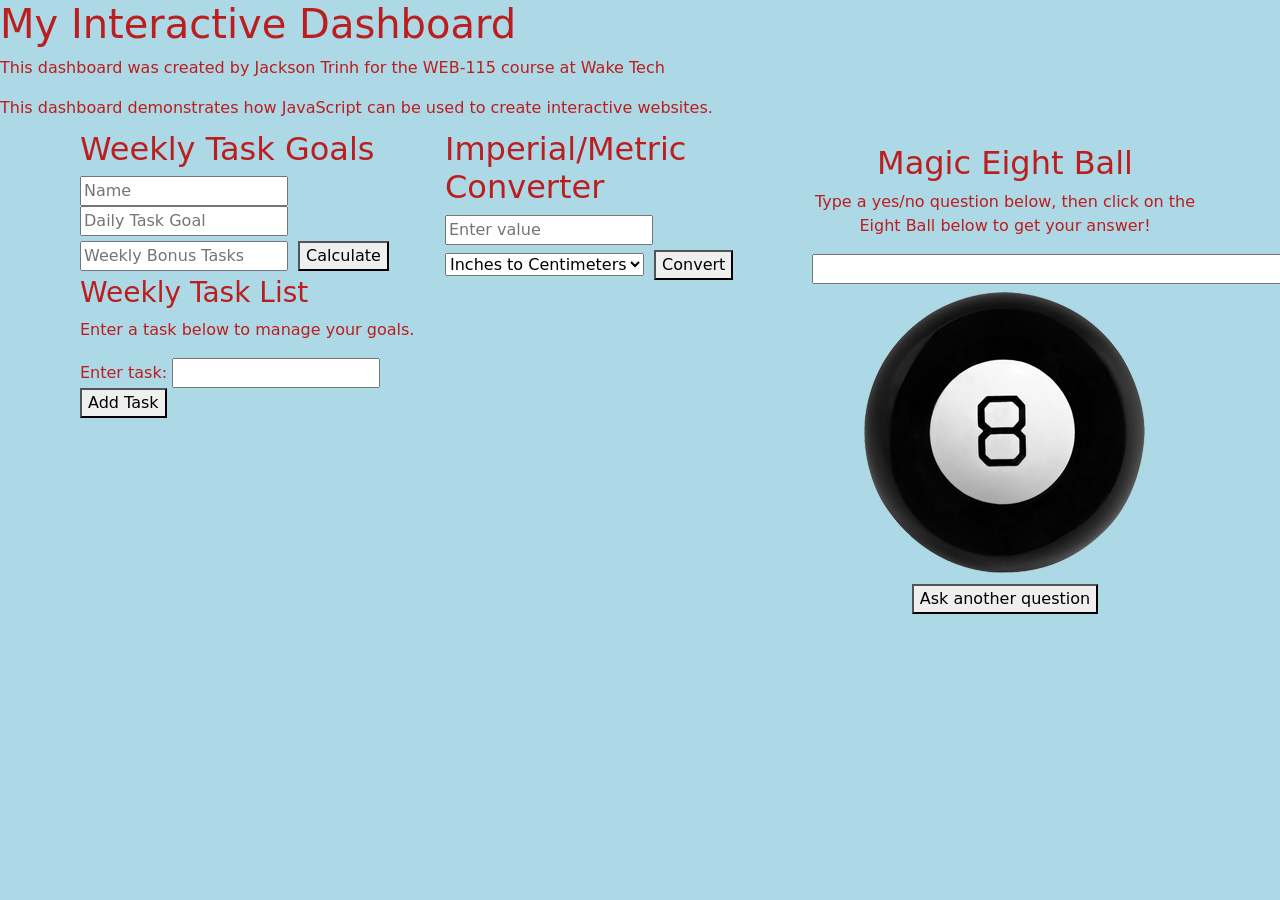
==== index.html @ 98df58db "Merge branch 'development'" ====
<!DOCTYPE html>

<html lang="en">

<head>
    <meta charset="UTF-8">
    <meta name="viewport" content="width=device-width, initial-scale=1.0">

    <title>Interactive Productivity Dashboard</title>

    <!-- Bootstrap -->
    <link href="https://cdn.jsdelivr.net/npm/bootstrap@5.3.8/dist/css/bootstrap.min.css"
        rel="stylesheet"
        integrity="sha384-sRIl4kxILFvY47J16cr9ZwB07vP4J8+LH7qKQnuqkuIAvNWLzeN8tE5YBujZqJLB"
        crossorigin="anonymous">

    <script defer
        src="https://cdn.jsdelivr.net/npm/bootstrap@5.3.8/dist/js/bootstrap.bundle.min.js"
        integrity="sha384-FKyoEForCGlyvwx9Hj09JcYn3nv7wiPVlz7YYwJrWVcXK/BmnVDxM+D2scQbITxI"
        crossorigin="anonymous"></script>

    <link rel="stylesheet" href="css/style.css">
</head>

<body>

    <h1>My Interactive Dashboard</h1>

    <p>This dashboard was created by Jackson Trinh for the WEB-115 course at Wake Tech</p>

    <script>
        document.write("This dashboard demonstrates how JavaScript can be used to create interactive websites.");
    </script>

    <!-- The <noscript> is for web browsers with JavaScript rendering disabled -->
    <noscript>
        Unfortunately, your browser does not support JavaScript.
    </noscript>

    <div class="container">
        <div class="row">

            <div class="col" id="weekly-tasks">

                <h2>Weekly Task Goals</h2>

                <!-- Dashboard Content -->
                <div id="goal-message"></div>

                <form>
                    <input type="text" placeholder="Name" id="userName">
                    <input type="number" placeholder="Daily Task Goal" id="dailyGoal">
                    <input type="number" placeholder="Weekly Bonus Tasks" id="bonusTasks">

                    <button type="button" id="goal-btn">Calculate</button>
                </form>

                <div id="task-list">
                    <h3>Weekly Task List</h3>

                    <p>Enter a task below to manage your goals.</p>

                    <form>
                        <label for="task-name">Enter task:</label>
                        <input type="text" id="task-name">

                        <button type="button" id="add-task">Add Task</button>
                    </form>
                </div>

                <script src="js/task-manager.js"></script>
            </div>

            <div class="col" id="metric-converter">

                <h2>Imperial/Metric Converter</h2>

                <form>
                    <input type="number" id="input-value" placeholder="Enter value">

                    <select id="conversion-type">
                        <option>Inches to Centimeters</option>
                        <option>Feet to Centimeters</option>
                        <option>Yards to Meters</option>
                        <option>Miles to Kilometers</option>
                        <option>Centimeters to Inches</option>
                        <option>Centimeters to Feet</option>
                        <option>Meters to Yards</option>
                        <option>Kilometers to Miles</option>
                    </select>

                    <button type="button" id="convert-btn">Convert</button>
                </form>

                <div id="conversion-result"></div>

                <script src="js/metric-converter.js" defer></script>
            </div>

        <div class="col" id="magic-eight-ball">
            <script src="magic-eight-ball.js" defer></script>﻿
            <link rel="stylesheet" href="css/magic-eight-ball.css">

                <h2 class="heading">Magic Eight Ball</h2>

                <form>
                    <p>Type a yes/no question below, then click on the Eight Ball below to get your answer!</p>

                    <input id="question" name="question" size="80">

                    <div id="magicEightBall">
                        <div id="circle"></div>
                        <img id="ball" src="img/magic-eight-ball.png">
                    </div>

                    <button id="reset" name="reset" type="reset">Ask another question</button>
                </form>

                <br>
            </div>

        </div>
    </div>

</body>

</html>
---- css/style.css ----
body {
    background-color: lightblue;
    color: #bb1e1e;
}
#weekly-tasks {
    padding: 10px;
}

#goal-btn {
    margin: 5px;
}

#metric-converter {

    padding: 10px;

}

#convert-btn {

    margin: 5px;

}

#conversion-result {

    margin-top: 10px;

}
---- css/magic-eight-ball.css ----
#magic-eight-ball {
  max-width: 410px;
  text-align: center;
  margin: auto;
}

#circle {
  font-size: 12pt;
  background-color: white;
  color: black;
  position: absolute;
  margin-left: 70px;
  margin-top: 70px;
  height: 150px;
  width: 150px;
  border-radius: 50%;
  text-wrap: wrap;
  display: none;
}


img:active {
  animation: shake 1s;
  animation-iteration-count: infinite;
}

img:visited {
  animation: none;
}
@keyframes shake {
  0% { transform: translate(1px, 1px) rotate(0deg);  }
  10% { transform: translate(-1px, -2px) rotate(-1deg); }
  20% { transform: translate(-3px, 0px) rotate(1deg); }
  30% { transform: translate(3px, 2px) rotate(0deg); }
  40% { transform: translate(1px, -1px) rotate(1deg); }
  50% { transform: translate(-1px, 2px) rotate(-1deg); }
  60% { transform: translate(-3px, 1px) rotate(0deg); }
  70% { transform: translate(3px, 1px) rotate(-1deg); }
  80% { transform: translate(-1px, -1px) rotate(1deg); }
  90% { transform: translate(1px, 2px) rotate(0deg); }
  100% { transform: translate(1px, -2px) rotate(-1deg); }
}
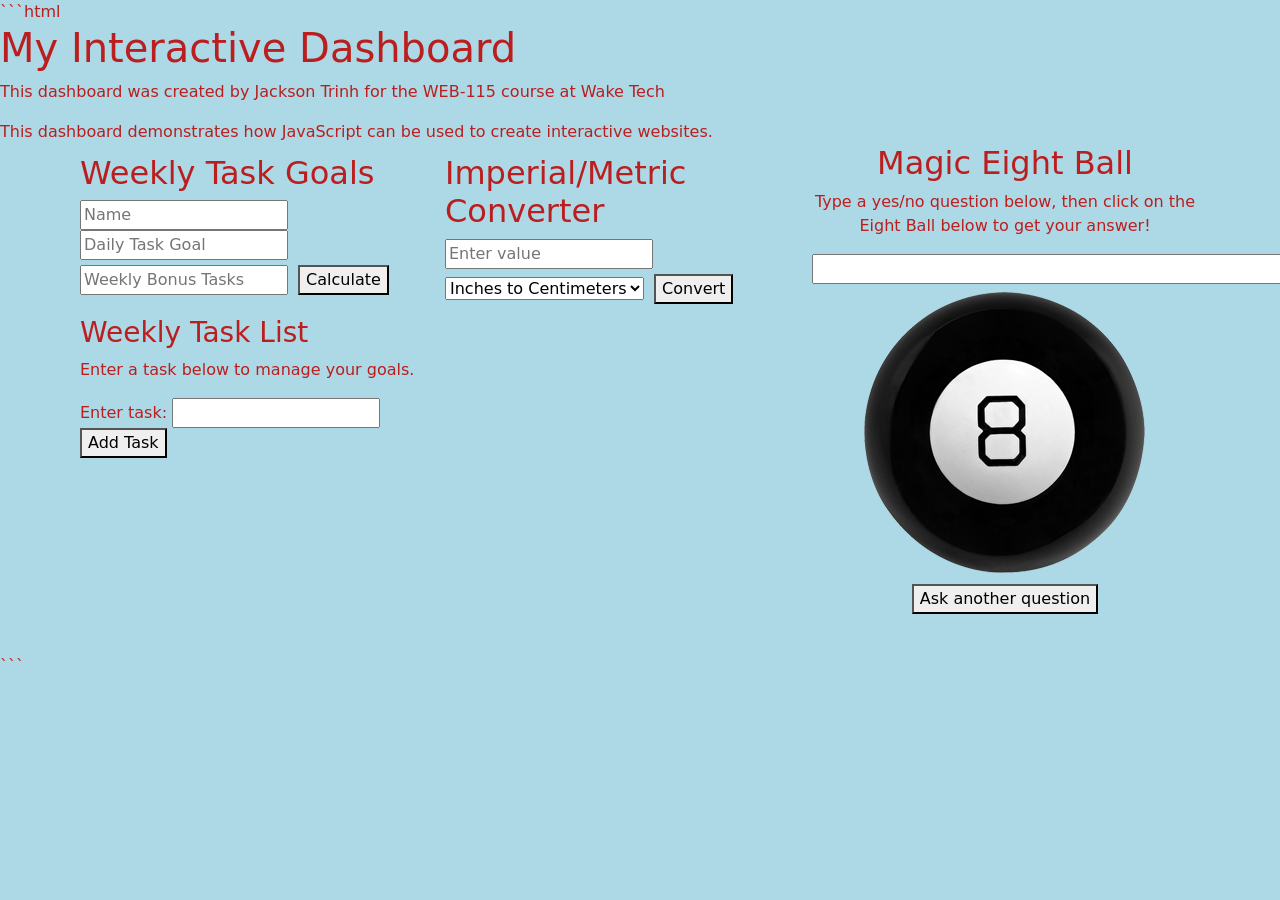
==== commit bc7ff3c6: "fixing error" ====
--- a/index.html
+++ b/index.html
@@ -1,3 +1,4 @@
+```html
 <!DOCTYPE html>
 
 <html lang="en">
@@ -19,7 +20,9 @@
         integrity="sha384-FKyoEForCGlyvwx9Hj09JcYn3nv7wiPVlz7YYwJrWVcXK/BmnVDxM+D2scQbITxI"
         crossorigin="anonymous"></script>
 
+    <!-- CSS -->
     <link rel="stylesheet" href="css/style.css">
+    <link rel="stylesheet" href="css/magic-eight-ball.css">
 </head>
 
 <body>
@@ -40,6 +43,7 @@
     <div class="container">
         <div class="row">
 
+            <!-- Weekly Tasks -->
             <div class="col" id="weekly-tasks">
 
                 <h2>Weekly Task Goals</h2>
@@ -56,26 +60,33 @@
                 </form>
 
                 <div id="task-list">
+
                     <h3>Weekly Task List</h3>
 
                     <p>Enter a task below to manage your goals.</p>
 
                     <form>
                         <label for="task-name">Enter task:</label>
+
                         <input type="text" id="task-name">
 
-                        <button type="button" id="add-task">Add Task</button>
+                        <button type="button" id="add-task">
+                            Add Task
+                        </button>
                     </form>
+
                 </div>
 
-                <script src="js/task-manager.js"></script>
             </div>
 
+
+            <!-- Metric Converter -->
             <div class="col" id="metric-converter">
 
                 <h2>Imperial/Metric Converter</h2>
 
                 <form>
+
                     <input type="number" id="input-value" placeholder="Enter value">
 
                     <select id="conversion-type">
@@ -89,39 +100,60 @@
                         <option>Kilometers to Miles</option>
                     </select>
 
-                    <button type="button" id="convert-btn">Convert</button>
+                    <button type="button" id="convert-btn">
+                        Convert
+                    </button>
+
                 </form>
 
                 <div id="conversion-result"></div>
 
-                <script src="js/metric-converter.js" defer></script>
             </div>
 
-        <div class="col" id="magic-eight-ball">
-            <script src="magic-eight-ball.js" defer></script>﻿
-            <link rel="stylesheet" href="css/magic-eight-ball.css">
+
+            <!-- Magic Eight Ball -->
+            <div class="col" id="magic-eight-ball">
 
                 <h2 class="heading">Magic Eight Ball</h2>
 
                 <form>
-                    <p>Type a yes/no question below, then click on the Eight Ball below to get your answer!</p>
+
+                    <p>
+                        Type a yes/no question below, then click on the Eight Ball below to get your answer!
+                    </p>
 
                     <input id="question" name="question" size="80">
 
                     <div id="magicEightBall">
+
                         <div id="circle"></div>
-                        <img id="ball" src="img/magic-eight-ball.png">
+
+                        <img id="ball"
+                            src="img/magic-eight-ball.png"
+                            alt="Magic Eight Ball">
+
                     </div>
 
-                    <button id="reset" name="reset" type="reset">Ask another question</button>
+                    <button id="reset" name="reset" type="reset">
+                        Ask another question
+                    </button>
+
                 </form>
 
                 <br>
+
             </div>
 
         </div>
     </div>
 
+
+    <!-- JavaScript -->
+    <script src="js/task-manager.js"></script>
+    <script src="js/metric-converter.js"></script>
+    <script src="js/magic-eight-ball.js"></script>
+
 </body>
 
-</html>+</html>
+```
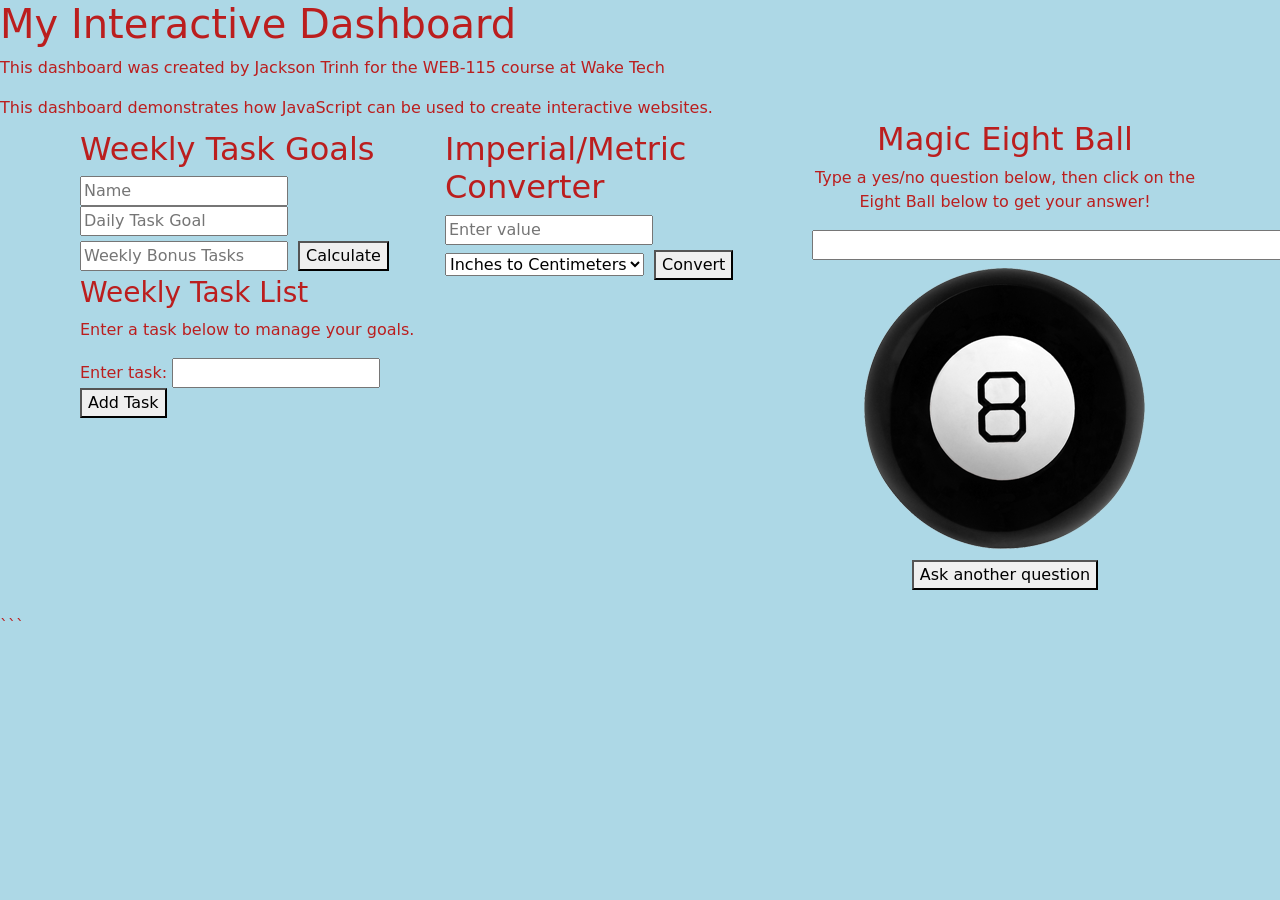
==== commit 9ecf134f: "error" ====
--- a/index.html
+++ b/index.html
@@ -1,4 +1,4 @@
-```html
+
 <!DOCTYPE html>
 
 <html lang="en">
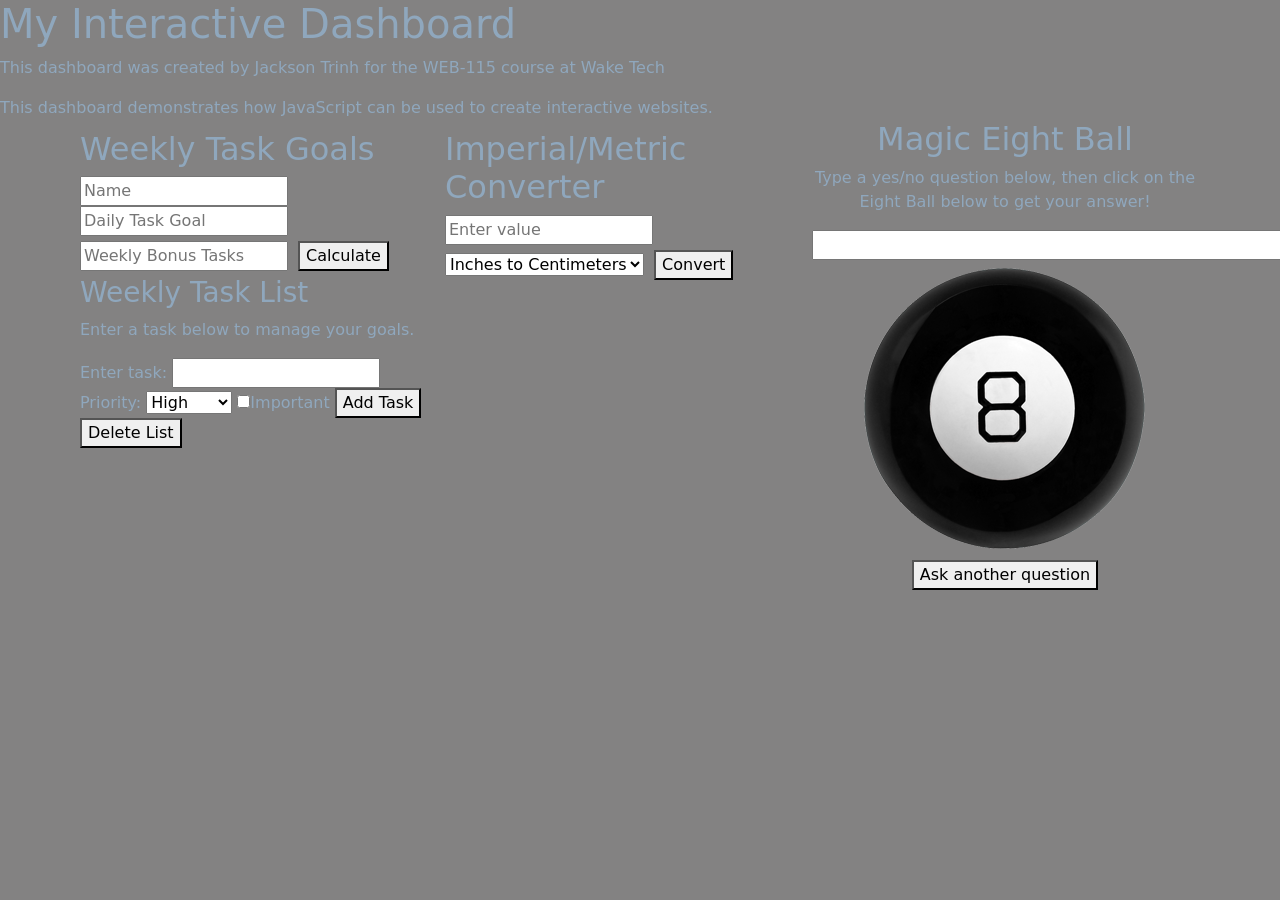
==== commit 83258256: "redesigning css" ====
--- a/index.html
+++ b/index.html
@@ -1,4 +1,3 @@
-
 <!DOCTYPE html>
 
 <html lang="en">
@@ -20,9 +19,7 @@
         integrity="sha384-FKyoEForCGlyvwx9Hj09JcYn3nv7wiPVlz7YYwJrWVcXK/BmnVDxM+D2scQbITxI"
         crossorigin="anonymous"></script>
 
-    <!-- CSS -->
     <link rel="stylesheet" href="css/style.css">
-    <link rel="stylesheet" href="css/magic-eight-ball.css">
 </head>
 
 <body>
@@ -43,7 +40,6 @@
     <div class="container">
         <div class="row">
 
-            <!-- Weekly Tasks -->
             <div class="col" id="weekly-tasks">
 
                 <h2>Weekly Task Goals</h2>
@@ -60,33 +56,39 @@
                 </form>
 
                 <div id="task-list">
-
                     <h3>Weekly Task List</h3>
 
                     <p>Enter a task below to manage your goals.</p>
 
-                    <form>
+                    <form id="task-form">
                         <label for="task-name">Enter task:</label>
+                        <input type="text" id="task-name" required>
 
-                        <input type="text" id="task-name">
+                        <label for="task-priority">Priority:</label>
+                        <select id="task-priority">
+                            <option value="High">High</option>
+                            <option value="Medium">Medium</option>
+                            <option value="Low">Low</option>
+                        </select>
 
-                        <button type="button" id="add-task">
-                            Add Task
-                        </button>
+                        <label for="task-important">
+                            <input type="checkbox" id="task-important">Important
+                        </label>
+
+                        <button type="submit" id="add-task">Add Task</button>
                     </form>
 
+                    <button type="button" id="delete-list">Delete List</button>
                 </div>
 
+                <script src="js/task-manager.js"></script>
             </div>
 
-
-            <!-- Metric Converter -->
             <div class="col" id="metric-converter">
 
                 <h2>Imperial/Metric Converter</h2>
 
                 <form>
-
                     <input type="number" id="input-value" placeholder="Enter value">
 
                     <select id="conversion-type">
@@ -100,60 +102,40 @@
                         <option>Kilometers to Miles</option>
                     </select>
 
-                    <button type="button" id="convert-btn">
-                        Convert
-                    </button>
-
+                    <button type="button" id="convert-btn">Convert</button>
                 </form>
 
                 <div id="conversion-result"></div>
 
+                <script src="js/metric-converter.js" defer></script>
             </div>
 
+            <div class="col" id="magic-eight-ball">
 
-            <!-- Magic Eight Ball -->
-            <div class="col" id="magic-eight-ball">
+                <script src="js/magic-eight-ball.js" defer></script>
+                <link rel="stylesheet" href="M6-AssignmentFiles/css/magic-eight-ball.css">
 
                 <h2 class="heading">Magic Eight Ball</h2>
 
                 <form>
-
-                    <p>
-                        Type a yes/no question below, then click on the Eight Ball below to get your answer!
-                    </p>
+                    <p>Type a yes/no question below, then click on the Eight Ball below to get your answer!</p>
 
                     <input id="question" name="question" size="80">
 
                     <div id="magicEightBall">
-
                         <div id="circle"></div>
-
-                        <img id="ball"
-                            src="img/magic-eight-ball.png"
-                            alt="Magic Eight Ball">
-
+                        <img id="ball" src="img/magic-eight-ball.png">
                     </div>
 
-                    <button id="reset" name="reset" type="reset">
-                        Ask another question
-                    </button>
-
+                    <button id="reset" name="reset" type="reset">Ask another question</button>
                 </form>
 
                 <br>
-
             </div>
 
         </div>
     </div>
 
-
-    <!-- JavaScript -->
-    <script src="js/task-manager.js"></script>
-    <script src="js/metric-converter.js"></script>
-    <script src="js/magic-eight-ball.js"></script>
-
 </body>
 
-</html>
-```+</html>
--- a/css/style.css
+++ b/css/style.css
@@ -1,6 +1,6 @@
 body {
-    background-color: lightblue;
-    color: #bb1e1e;
+    background-color: #6d6c6cd8;
+    color: #8fa7bd;
 }
 #weekly-tasks {
     padding: 10px;
--- a/M6-AssignmentFiles/css/magic-eight-ball.css
+++ b/M6-AssignmentFiles/css/magic-eight-ball.css
@@ -0,0 +1,43 @@
+
+#magic-eight-ball {
+  max-width: 410px;
+  text-align: center;
+  margin: auto;
+}
+
+#circle {
+  font-size: 12pt;
+  background-color: white;
+  color: black;
+  position: absolute;
+  margin-left: 70px;
+  margin-top: 70px;
+  height: 150px;
+  width: 150px;
+  border-radius: 50%;
+  text-wrap: wrap;
+  display: none;
+}
+
+
+img:active {
+  animation: shake 1s;
+  animation-iteration-count: infinite;
+}
+
+img:visited {
+  animation: none;
+}
+@keyframes shake {
+  0% { transform: translate(1px, 1px) rotate(0deg);  }
+  10% { transform: translate(-1px, -2px) rotate(-1deg); }
+  20% { transform: translate(-3px, 0px) rotate(1deg); }
+  30% { transform: translate(3px, 2px) rotate(0deg); }
+  40% { transform: translate(1px, -1px) rotate(1deg); }
+  50% { transform: translate(-1px, 2px) rotate(-1deg); }
+  60% { transform: translate(-3px, 1px) rotate(0deg); }
+  70% { transform: translate(3px, 1px) rotate(-1deg); }
+  80% { transform: translate(-1px, -1px) rotate(1deg); }
+  90% { transform: translate(1px, 2px) rotate(0deg); }
+  100% { transform: translate(1px, -2px) rotate(-1deg); }
+}
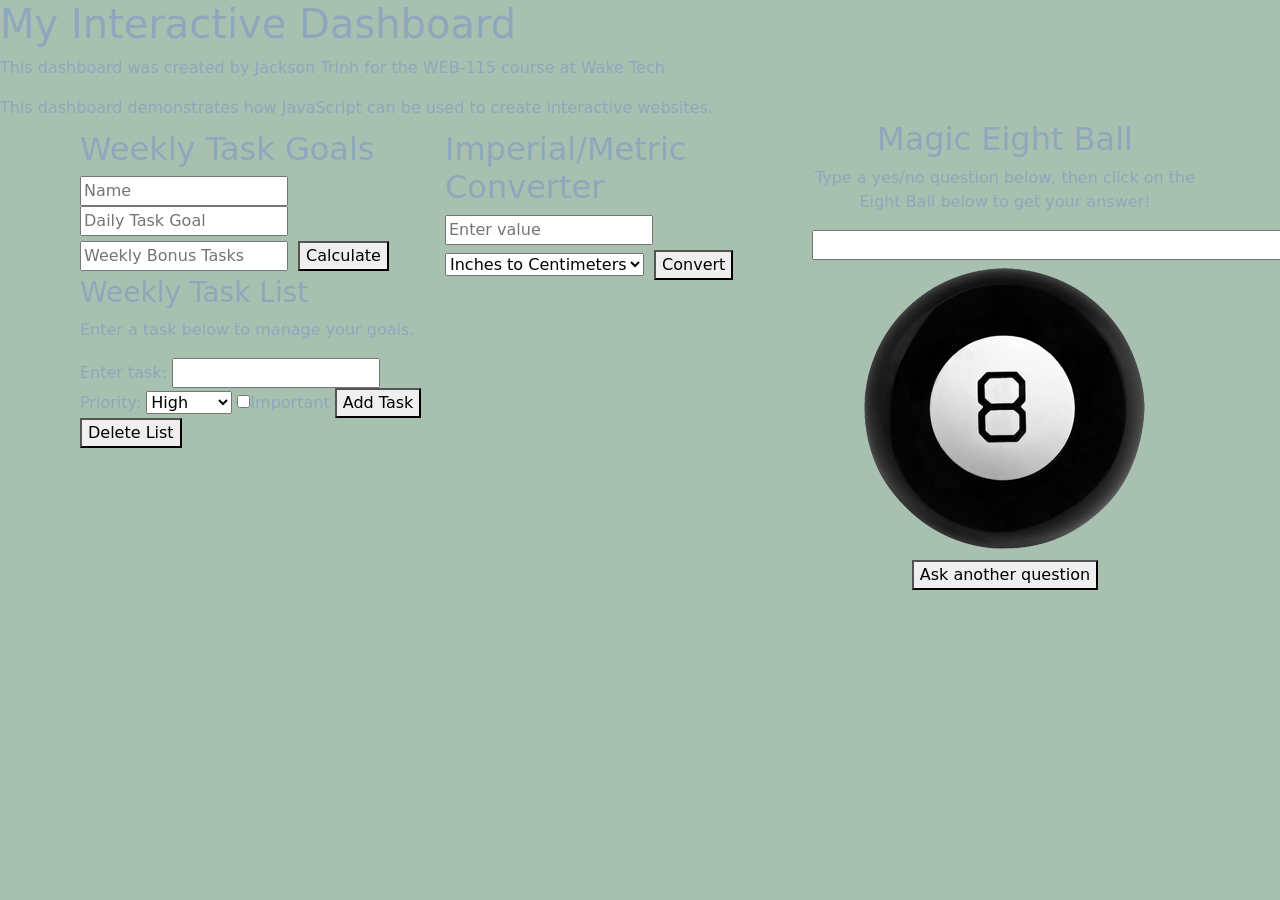
==== commit 0c24e722: "." ====
--- a/index.html
+++ b/index.html
@@ -124,7 +124,7 @@
 
                     <div id="magicEightBall">
                         <div id="circle"></div>
-                        <img id="ball" src="img/magic-eight-ball.png">
+                        <img id="ball" src="M6-AssignmentFiles/img/magic-eight-ball.png" alt="Magic Eight Ball">
                     </div>
 
                     <button id="reset" name="reset" type="reset">Ask another question</button>
--- a/css/style.css
+++ b/css/style.css
@@ -1,5 +1,5 @@
 body {
-    background-color: #6d6c6cd8;
+    background-color: #98b5a2d8;
     color: #8fa7bd;
 }
 #weekly-tasks {
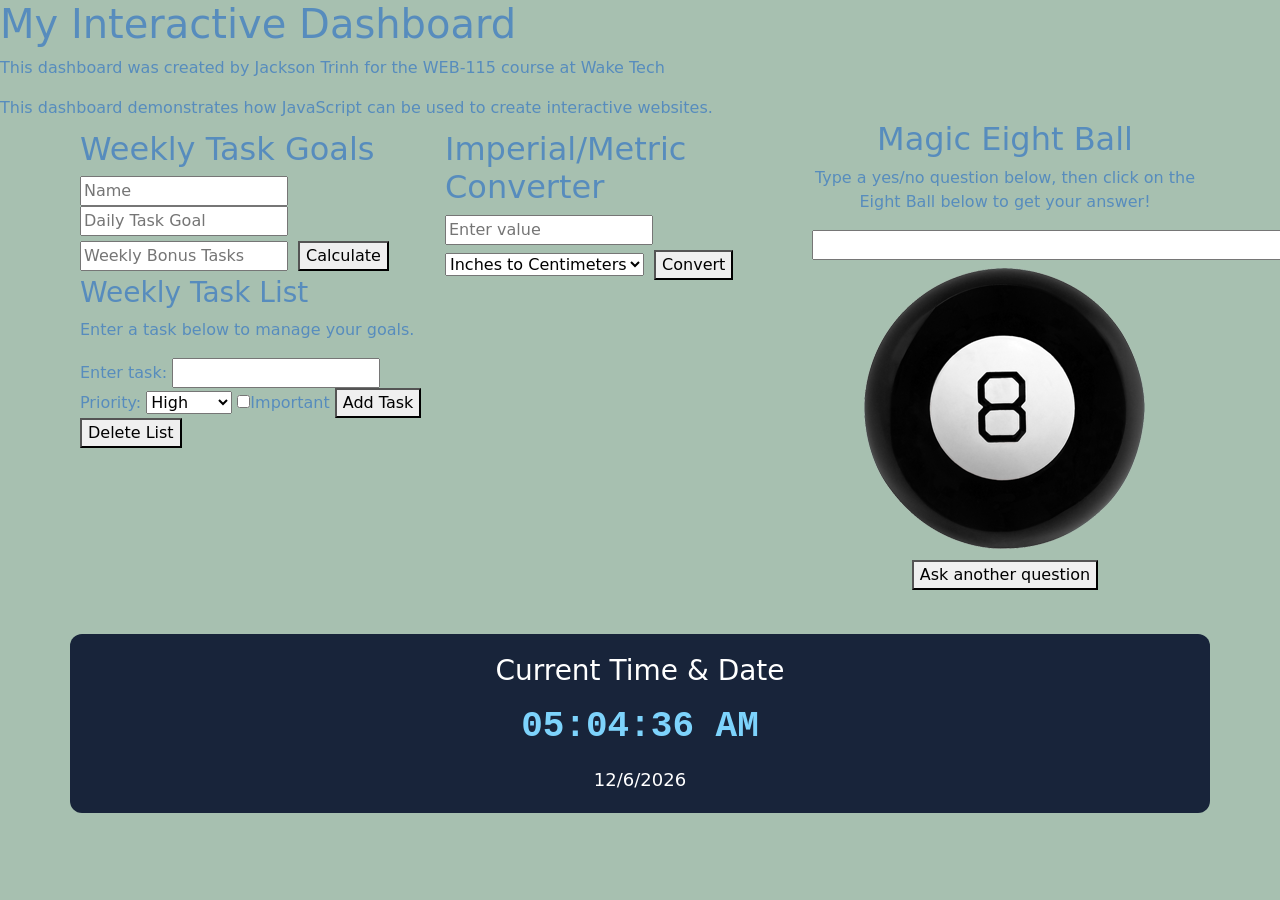
==== commit 6ab818f1: "implemented real-tume clock and date component" ====
--- a/index.html
+++ b/index.html
@@ -1,5 +1,4 @@
 <!DOCTYPE html>
-
 <html lang="en">
 
 <head>
@@ -20,6 +19,9 @@
         crossorigin="anonymous"></script>
 
     <link rel="stylesheet" href="css/style.css">
+    <link rel="stylesheet" href="css/digital-clock.css">
+
+    <script src="js/digital-clock.js" defer></script>
 </head>
 
 <body>
@@ -37,7 +39,7 @@
         Unfortunately, your browser does not support JavaScript.
     </noscript>
 
-    <div class="container">
+    <main class="container">
         <div class="row">
 
             <div class="col" id="weekly-tasks">
@@ -112,7 +114,7 @@
 
             <div class="col" id="magic-eight-ball">
 
-                <script src="js/magic-eight-ball.js" defer></script>
+                <script src="M6-AssignmentFiles/js/magic-eight-ball.js" defer></script>
                 <link rel="stylesheet" href="M6-AssignmentFiles/css/magic-eight-ball.css">
 
                 <h2 class="heading">Magic Eight Ball</h2>
@@ -134,7 +136,16 @@
             </div>
 
         </div>
-    </div>
+
+        <!-- Digital Clock -->
+        <div class="row">
+            <div id="digital-clock" class="col">
+                <h3>Current Time &amp; Date</h3>
+                <p id="clock-face"></p>
+                <p id="calendar-date"></p>
+            </div>
+        </div>
+    </main>
 
 </body>
 
--- a/css/style.css
+++ b/css/style.css
@@ -1,6 +1,6 @@
 body {
     background-color: #98b5a2d8;
-    color: #8fa7bd;
+    color: #578cbd;
 }
 #weekly-tasks {
     padding: 10px;
--- a/css/digital-clock.css
+++ b/css/digital-clock.css
@@ -0,0 +1,22 @@
+#digital-clock {
+    background-color: #18243a;
+    color: white;
+    text-align: center;
+    padding: 20px;
+    margin-top: 20px;
+    border-radius: 12px;
+
+}
+
+#clock-face {
+    font-family: monospace;
+    font-size: 36px;
+    font-weight: bold;
+    color: #7dd3fc;
+    margin: 12px 0;
+}
+
+#calendar-date {
+    font-size: 18px;
+    margin: 0;
+}
--- a/M6-AssignmentFiles/css/magic-eight-ball.css
+++ b/M6-AssignmentFiles/css/magic-eight-ball.css
@@ -1,8 +1,13 @@
-
 #magic-eight-ball {
   max-width: 410px;
   text-align: center;
-  margin: auto;
+  margin: 0 auto;
+  align-self: flex-start;
+}
+
+/* Position the answer relative to the ball's container */
+#magicEightBall {
+  position: relative;
 }
 
 #circle {
@@ -10,15 +15,16 @@
   background-color: white;
   color: black;
   position: absolute;
-  margin-left: 70px;
-  margin-top: 70px;
+  top: 50%;
+  left: 50%;
+  transform: translate(-50%, -50%);
+  z-index: 1;
   height: 150px;
   width: 150px;
   border-radius: 50%;
   text-wrap: wrap;
   display: none;
 }
-
 
 img:active {
   animation: shake 1s;
@@ -28,8 +34,9 @@
 img:visited {
   animation: none;
 }
+
 @keyframes shake {
-  0% { transform: translate(1px, 1px) rotate(0deg);  }
+  0% { transform: translate(1px, 1px) rotate(0deg); }
   10% { transform: translate(-1px, -2px) rotate(-1deg); }
   20% { transform: translate(-3px, 0px) rotate(1deg); }
   30% { transform: translate(3px, 2px) rotate(0deg); }
